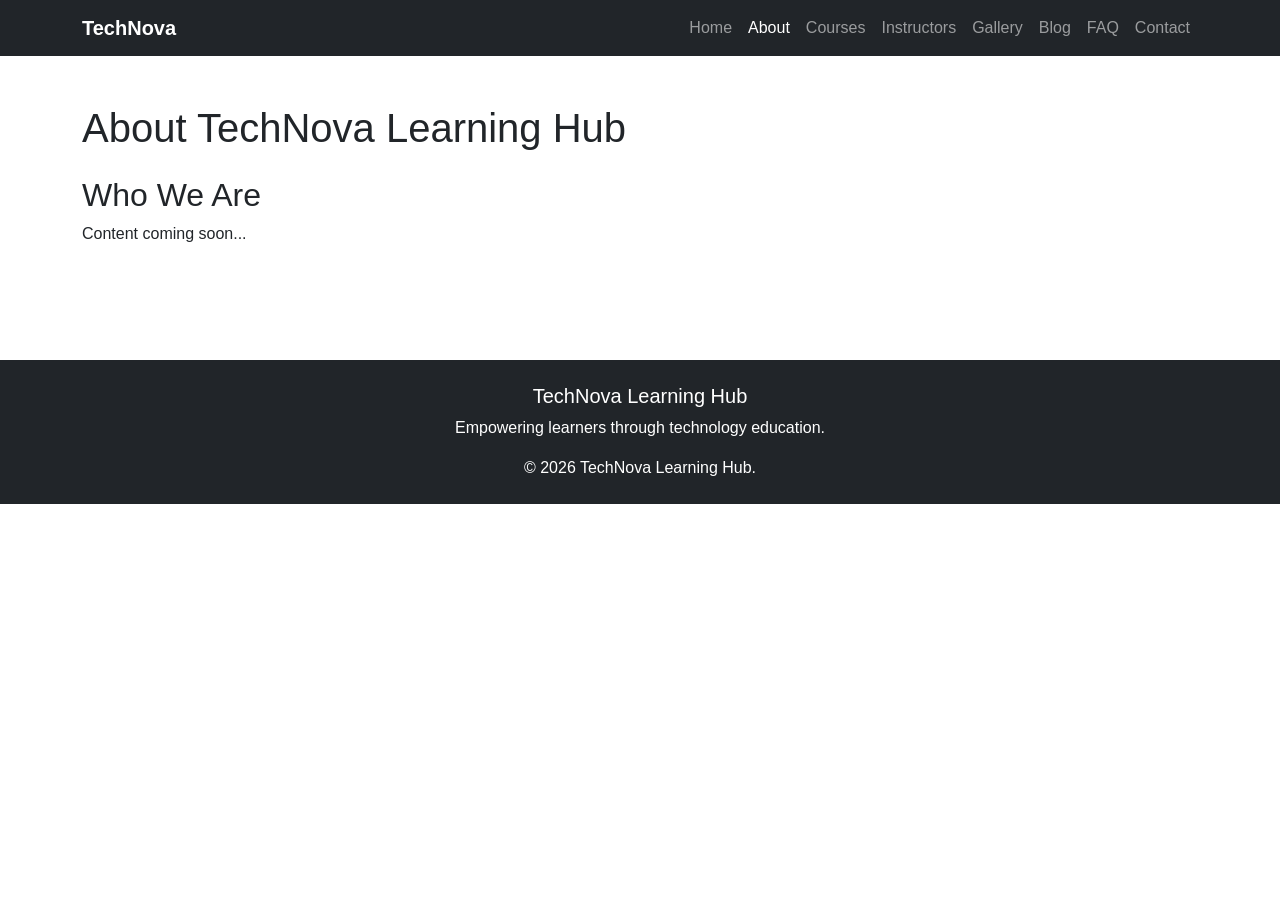
==== about.html @ 2d39a44d "Create About page structure" ====
<!DOCTYPE html>
<html lang="en">
<head>
    <meta charset="UTF-8">
    <meta name="viewport" content="width=device-width, initial-scale=1.0">
    <title>About Us | TechNova Learning Hub</title>

    <link href="https://cdn.jsdelivr.net/npm/bootstrap@5.3.3/dist/css/bootstrap.min.css" rel="stylesheet">
    <link rel="stylesheet" href="css/style.css">
</head>
<body>

<nav class="navbar navbar-expand-lg navbar-dark bg-dark">
    <div class="container">

        <a class="navbar-brand" href="index.html">
            TechNova
        </a>

        <button class="navbar-toggler"
                type="button"
                data-bs-toggle="collapse"
                data-bs-target="#navbarMenu">
            <span class="navbar-toggler-icon"></span>
        </button>

        <div class="collapse navbar-collapse" id="navbarMenu">

            <ul class="navbar-nav ms-auto">

                <li class="nav-item"><a class="nav-link" href="index.html">Home</a></li>
                <li class="nav-item"><a class="nav-link active" href="about.html">About</a></li>
                <li class="nav-item"><a class="nav-link" href="courses.html">Courses</a></li>
                <li class="nav-item"><a class="nav-link" href="instructors.html">Instructors</a></li>
                <li class="nav-item"><a class="nav-link" href="gallery.html">Gallery</a></li>
                <li class="nav-item"><a class="nav-link" href="blog.html">Blog</a></li>
                <li class="nav-item"><a class="nav-link" href="faq.html">FAQ</a></li>
                <li class="nav-item"><a class="nav-link" href="contact.html">Contact</a></li>

            </ul>

        </div>

    </div>
</nav>

<main class="container py-5">

    <h1 class="mb-4">About TechNova Learning Hub</h1>

    <section>
        <h2>Who We Are</h2>
        <p>
            Content coming soon...
        </p>
    </section>

</main>

<footer class="bg-dark text-white text-center py-4">

    <div class="container">
        <h5>TechNova Learning Hub</h5>

        <p>
            Empowering learners through technology education.
        </p>

        <p class="mb-0">
            &copy; 2026 TechNova Learning Hub.
        </p>
    </div>

</footer>

<script src="https://cdn.jsdelivr.net/npm/bootstrap@5.3.3/dist/js/bootstrap.bundle.min.js"></script>
<script src="js/script.js"></script>

</body>
</html>
---- css/style.css ----
body {
    font-family: Arial, sans-serif;
    margin: 0;
    padding: 0;
}


body{
    font-family: 'Segoe UI', sans-serif;
}

.hero{
    height: 90vh;

    background-image:
    linear-gradient(
        rgba(0,0,0,0.6),
        rgba(0,0,0,0.6)
    ),
    url('https://images.unsplash.com/photo-1516321318423-f06f85e504b3');

    background-size: cover;
    background-position: center;
} 

body{
    font-family: 'Segoe UI', sans-serif;
}

.navbar-brand{
    font-weight:bold;
}

footer{
    margin-top:50px;
}
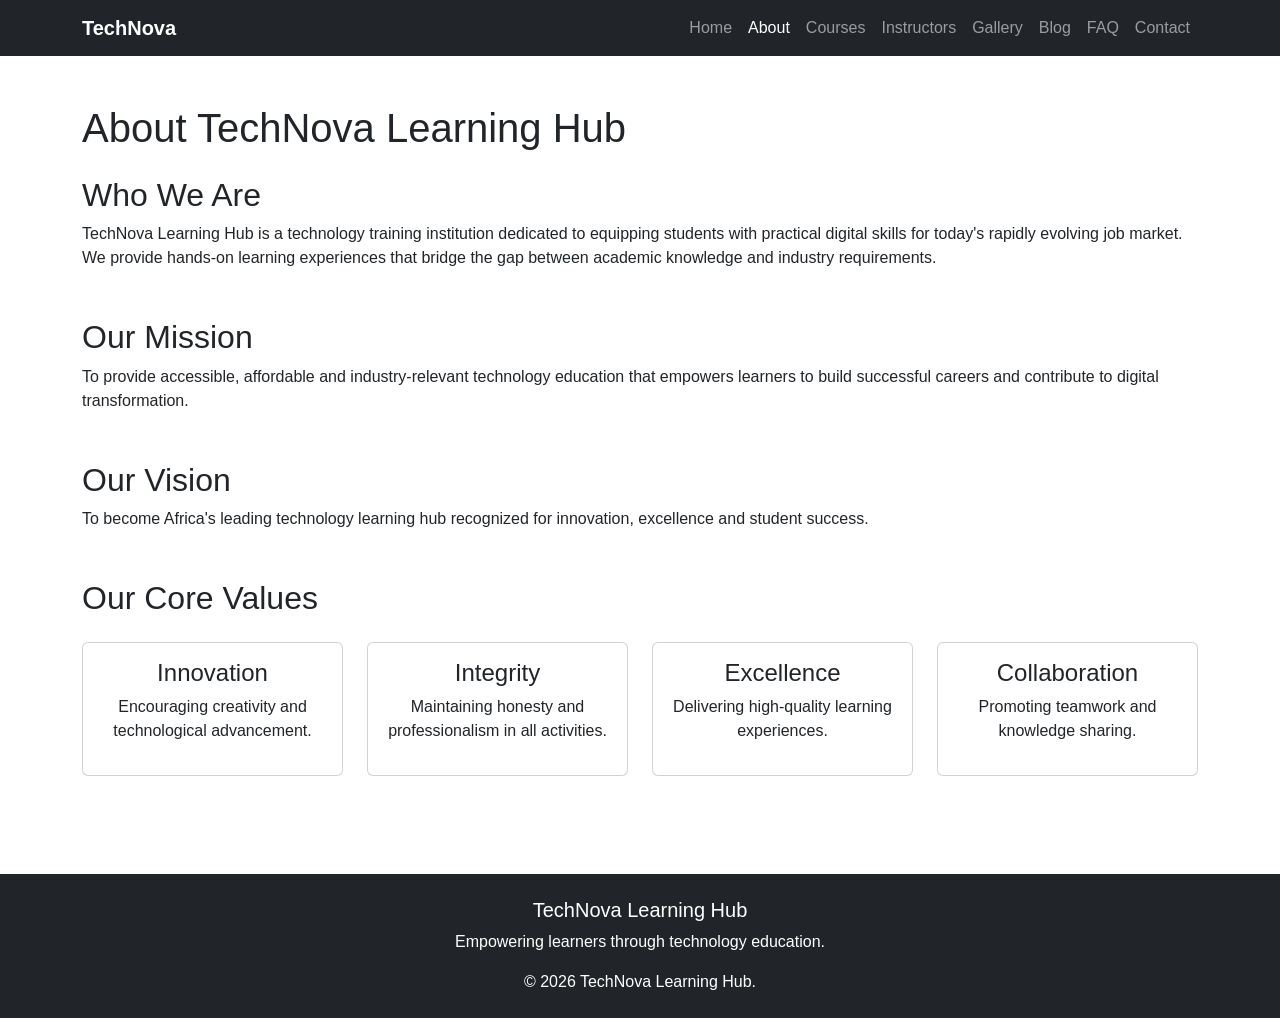
==== commit 83d8f8d7: "Add About page content" ====
--- a/about.html
+++ b/about.html
@@ -48,12 +48,82 @@
 
     <h1 class="mb-4">About TechNova Learning Hub</h1>
 
-    <section>
-        <h2>Who We Are</h2>
-        <p>
-            Content coming soon...
-        </p>
-    </section>
+    <section class="mb-5">
+
+    <h2>Who We Are</h2>
+
+    <p>
+        TechNova Learning Hub is a technology training institution
+        dedicated to equipping students with practical digital skills
+        for today's rapidly evolving job market. We provide hands-on
+        learning experiences that bridge the gap between academic
+        knowledge and industry requirements.
+    </p>
+
+</section>
+
+
+<section class="mb-5">
+
+    <h2>Our Mission</h2>
+
+    <p>
+        To provide accessible, affordable and industry-relevant
+        technology education that empowers learners to build successful
+        careers and contribute to digital transformation.
+    </p>
+
+</section>
+
+<section class="mb-5">
+
+    <h2>Our Vision</h2>
+
+    <p>
+        To become Africa's leading technology learning hub recognized
+        for innovation, excellence and student success.
+    </p>
+
+</section>
+
+
+<section>
+
+    <h2>Our Core Values</h2>
+
+    <div class="row mt-4">
+
+        <div class="col-md-3">
+            <div class="card text-center p-3">
+                <h4>Innovation</h4>
+                <p>Encouraging creativity and technological advancement.</p>
+            </div>
+        </div>
+
+        <div class="col-md-3">
+            <div class="card text-center p-3">
+                <h4>Integrity</h4>
+                <p>Maintaining honesty and professionalism in all activities.</p>
+            </div>
+        </div>
+
+        <div class="col-md-3">
+            <div class="card text-center p-3">
+                <h4>Excellence</h4>
+                <p>Delivering high-quality learning experiences.</p>
+            </div>
+        </div>
+
+        <div class="col-md-3">
+            <div class="card text-center p-3">
+                <h4>Collaboration</h4>
+                <p>Promoting teamwork and knowledge sharing.</p>
+            </div>
+        </div>
+
+    </div>
+
+</section>
 
 </main>
 
--- a/css/style.css
+++ b/css/style.css
@@ -33,4 +33,12 @@
 
 footer{
     margin-top:50px;
+}
+
+.card{
+    transition: transform 0.3s ease;
+}
+
+.card:hover{
+    transform: translateY(-5px);
 }
